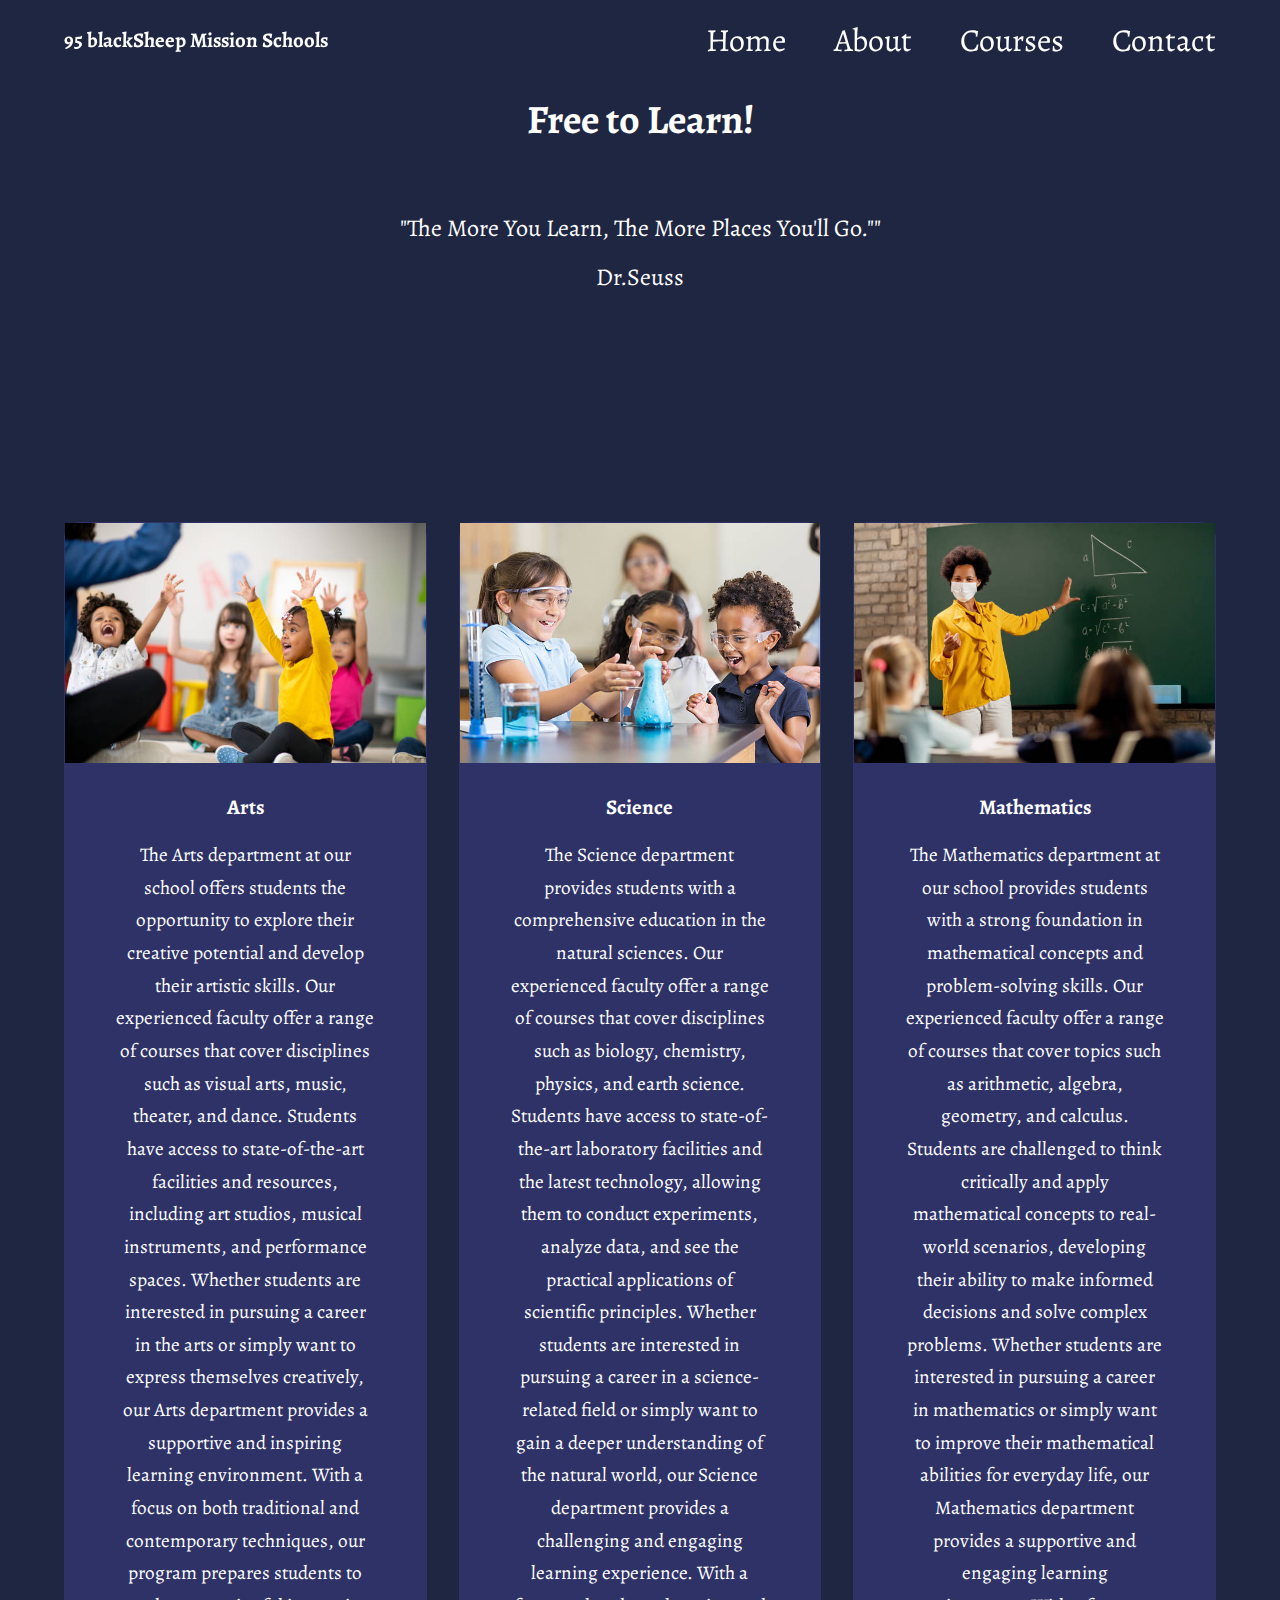
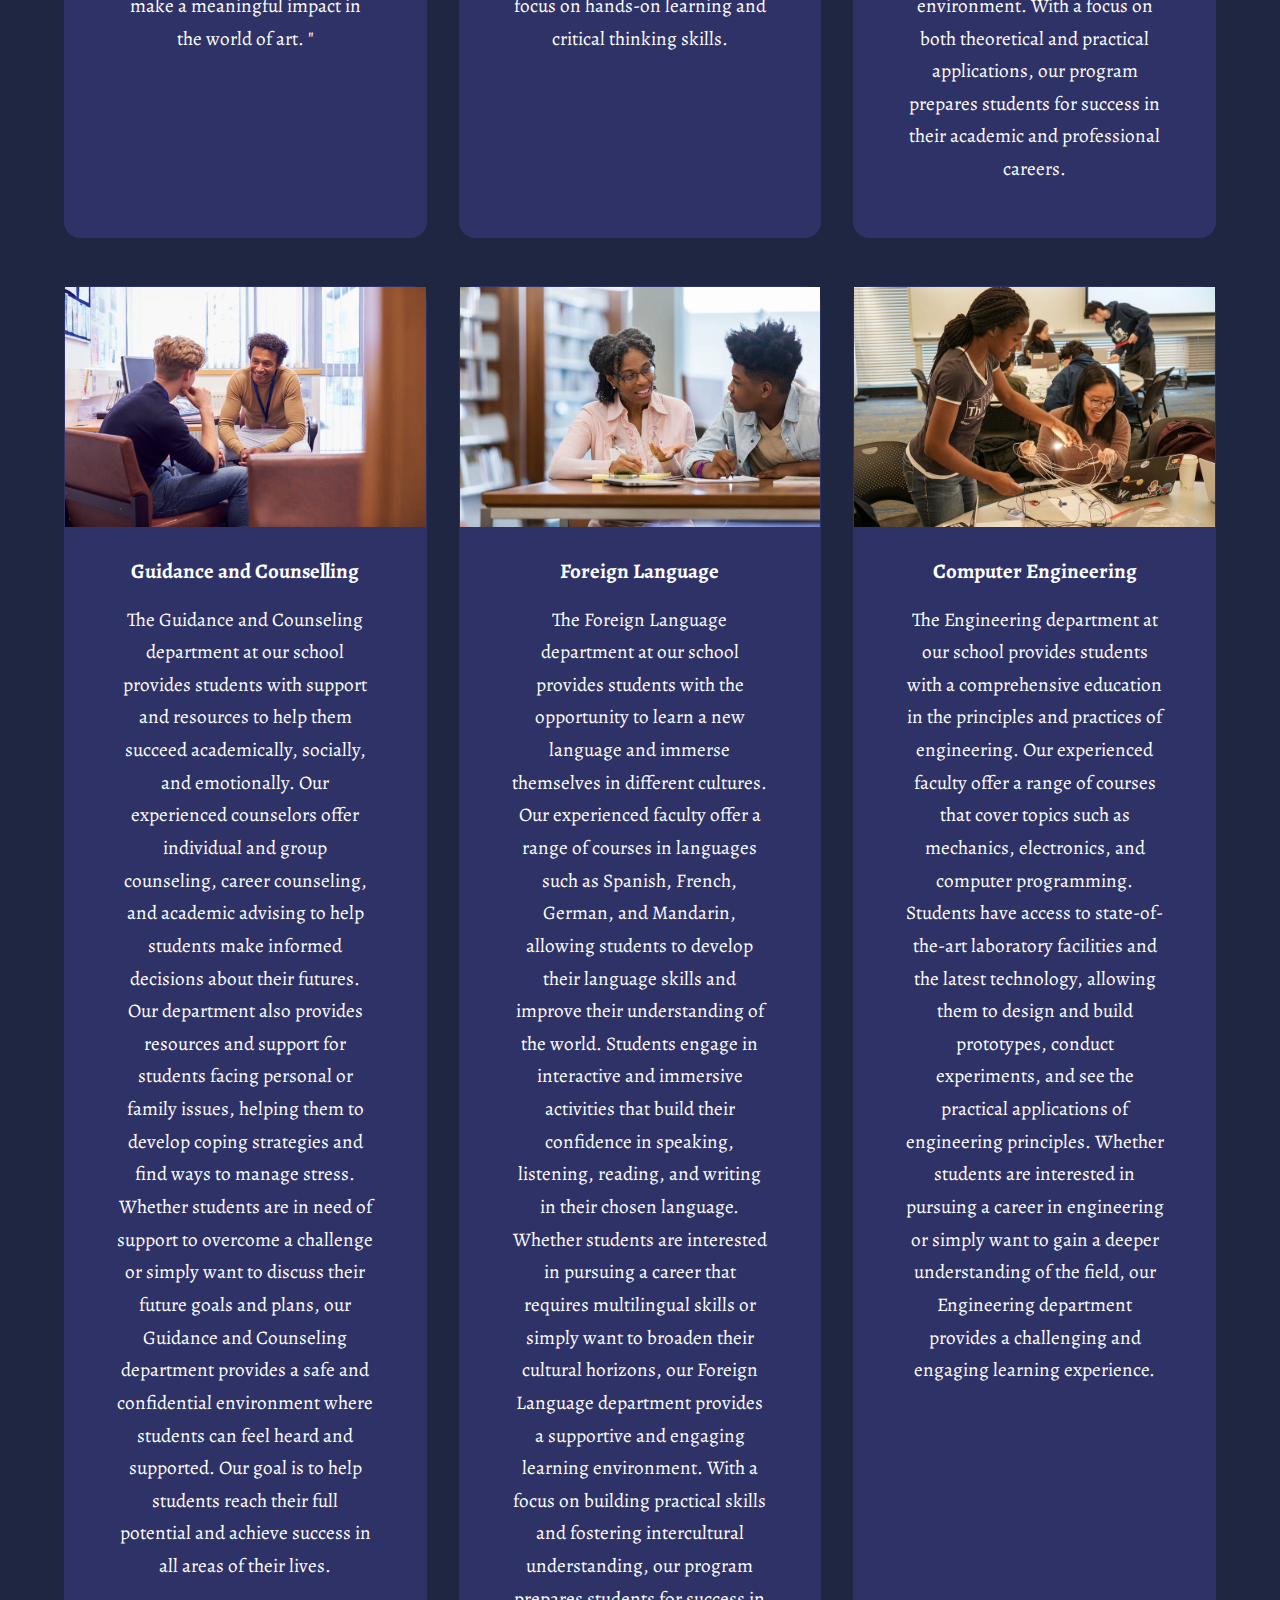
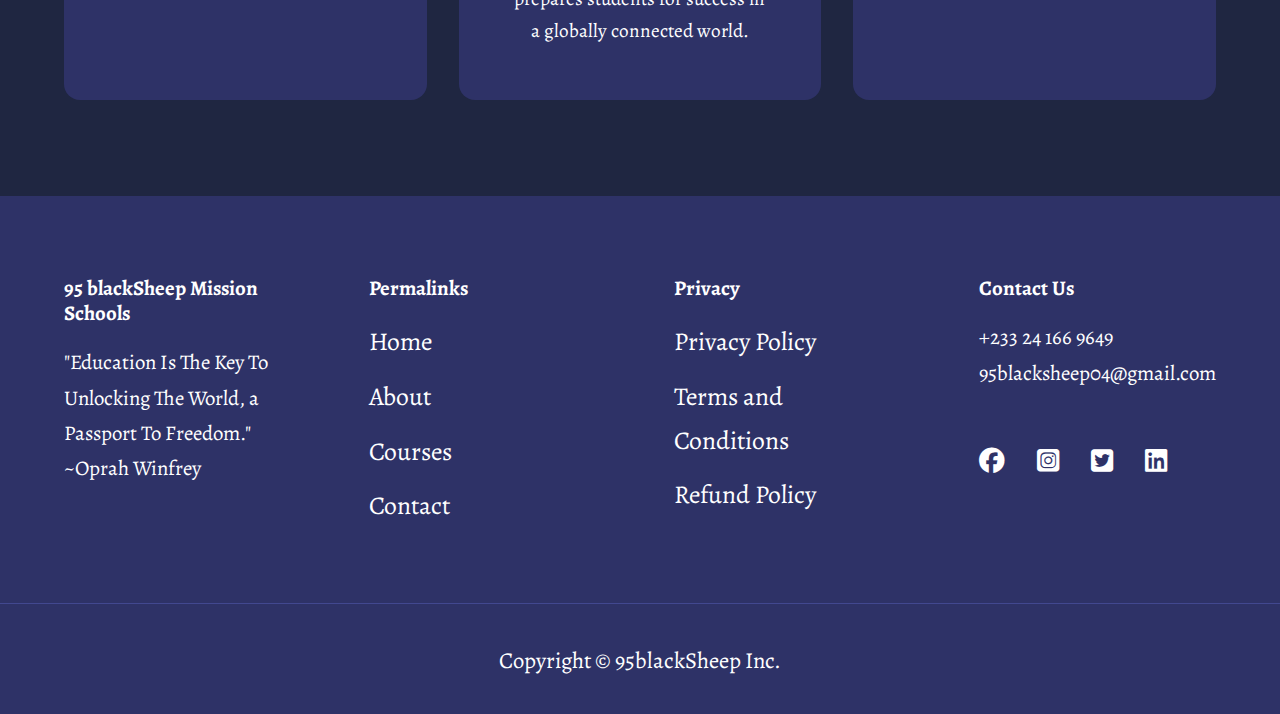
==== courses.html @ 3730497f "Add files via upload" ====
<!DOCTYPE html>
<html lang="en">

    <head>
        <meta charset="UTF-8">
        <meta http-equiv="X-UA-Compatible" content="IE=edge">
        <meta name="viewport" content="width=device width", initial scale="1.0">

        <title>BlackSheep Mission Schools</title>

        <!--Link Pane-->

        <!-- Cdn from Fontawesome.com --> 
        <link rel="stylesheet" href="https://cdnjs.cloudflare.com/ajax/libs/font-awesome/6.2.1/css/all.min.css">
    
        <!--GOOGLE FONTS-->
        <link rel="preconnect" href="https://fonts.googleapis.com">
        <link rel="preconnect" href="https://fonts.gstatic.com" crossorigin>
        <link href="https://fonts.googleapis.com/css2?family=Alegreya:ital,wght@0,400;0,500;0,600;0,700;0,900;1,400;1,500;1,600;1,700;1,900&display=swap" rel="stylesheet">
        
        <!--Css Link-->
        <link rel="stylesheet" href="./css/styles.css">
        <link rel="stylesheet" href="./css/courses.css">

        <style>
            .programs {
                margin-top: 1rem;
            }
        </style>

    </head>

        <!--Navigation Bar Pane-->
        <nav>
            <div class="container nav_container">
                <a href="index.html"><h4>95 blackSheep Mission Schools</h4></a>
                <ul class="nav_menu">
                    <li><a href="index.html">Home</a></li>
                    <li><a href="about.html">About</a></li>
                    <li><a href="courses.html">Courses</a></li>
                    <li><a href="contact.html">Contact</a></li>
                </ul>

                <!--Icons from fontawesome.com for mobile and tablet views-->
                <button id="open-menu-btn"><i class="fa-solid fa-ellipsis-vertical"></i></button>
                <button id="close-menu-btn"><i class="fa-sharp fa-solid fa-xmark"></i></i></button> 
            </div>
        </nav>


        <section class="title">
            <div class="container title_container">
                <h2>Free to Learn!</h2>
                <p>
                    "The More You Learn, The More Places You'll Go.""
                </p>
                <p>
                    Dr.Seuss
                </p>
            </div>
        </section>



                <!--Programs pane -->
                <section class="programs">
                    <div class="container programs_container">
        
        
        
                        <article class="program">
                            <div class="program_image">
                                <img src="./images/sh.JPG">
                            </div>  
                            <div class="program_info">
                                <h4>Arts</h4>
                            <p>
                                The Arts department at our school offers students the 
                                opportunity to explore their creative potential and 
                                develop their artistic skills. Our experienced faculty 
                                offer a range of courses that cover disciplines such as visual arts, 
                                music, theater, and dance. Students have access to state-of-the-art facilities 
                                and resources, including art studios, musical instruments, and performance spaces. 
                                Whether students are interested in pursuing a career in the arts or simply want to express 
                                themselves creatively, our Arts department provides a supportive and inspiring 
                                learning environment. With a focus on both traditional and contemporary techniques, 
                                our program prepares students to make a meaningful impact in the world of art.
                                "</p>
                            </div>
                        </article>
        
                        <article class="program">
                            <div class="program_image">
                                <img src="./images/sci.JPG">
                            </div>
                            <div class="program_info">
                                <h4>Science</h4>
                            <p>
                                The Science department provides students with 
                                a comprehensive education in the natural sciences. 
                                Our experienced faculty offer a range of courses that cover 
                                disciplines such as biology, chemistry, physics, and earth science. 
                                Students have access to state-of-the-art laboratory facilities and the 
                                latest technology, allowing them to conduct experiments, analyze data, 
                                and see the practical applications of scientific principles. 
                                Whether students are interested in pursuing a career in a science-related 
                                field or simply want to gain a deeper understanding of the natural world, 
                                our Science department provides a challenging and engaging learning experience. 
                                With a focus on hands-on learning and critical thinking skills.
                            </p>
                            </div>
                        </article>
        
                        <article class="program">
                            <div class="program_image">
                                <img src="./images/t2.JPG">
                            </div>
                            <div class="program_info">
                                <h4>Mathematics</h4>
                            <p>
                                The Mathematics department at our school provides students 
                                with a strong foundation in mathematical concepts and problem-solving 
                                skills. Our experienced faculty offer a range of courses that cover topics 
                                such as arithmetic, algebra, geometry, and calculus. Students are challenged 
                                to think critically and apply mathematical concepts to real-world scenarios, 
                                developing their ability to make informed decisions and solve complex problems. 
                                Whether students are interested in pursuing a career in mathematics or simply want to 
                                improve their mathematical abilities for everyday life, our Mathematics department provides 
                                a supportive and engaging learning environment. With a focus on both theoretical and practical 
                                applications, our program prepares students for success in their academic and professional 
                                careers.
                            </p>
                            </div>
                        </article> 
        
                        <article class="program">
                            <div class="program_image">
                                <img src="./images/ts6.JPG">
                            </div>
                            <div class="program_info">
                            <h4>Guidance and Counselling</h4>
                            <p>
                                The Guidance and Counseling department at our school 
                                provides students with support and resources to help them 
                                succeed academically, socially, and emotionally. Our experienced 
                                counselors offer individual and group counseling, career counseling, 
                                and academic advising to help students make informed decisions about their 
                                futures. Our department also provides resources and support for students facing 
                                personal or family issues, helping them to develop coping strategies and find ways 
                                to manage stress. Whether students are in need of support to overcome a challenge or 
                                simply want to discuss their future goals and plans, our Guidance and Counseling department 
                                provides a safe and confidential environment where students can feel heard and supported. 
                                Our goal is to help students reach their full potential and achieve success in all areas of 
                                their lives.
                            </p>
                            </div>
                        </article>
                        
                        <article class="program">
                            <div class="program_image">
                                <img src="./images/ts4.JPG">
                            </div>
                            <div class="program_info">
                            <h4>Foreign Language</h4>
                            <p>
                                The Foreign Language department at our school provides students 
                                with the opportunity to learn a new language and immerse themselves 
                                in different cultures. Our experienced faculty offer a range of courses 
                                in languages such as Spanish, French, German, and Mandarin, allowing students 
                                to develop their language skills and improve their understanding of the world. 
                                Students engage in interactive and immersive activities that build their confidence in 
                                speaking, listening, reading, and writing in their chosen language. Whether students are 
                                interested in pursuing a career that requires multilingual skills or simply want to broaden 
                                their cultural horizons, our Foreign Language department provides a supportive and engaging 
                                learning environment. With a focus on building practical skills and fostering intercultural 
                                understanding, our program prepares students for success in a globally connected world.
                            </p>
                            </div>
                        </article>


                        <article class="program">
                            <div class="program_image">
                                <img src="./images/eng.JPG">
                            </div>
                            
                            <div class="program_info">
                                <h4>Computer Engineering</h4>
                            <p>
                                The Engineering department at our school provides 
                                students with a comprehensive education in the principles 
                                and practices of engineering. Our experienced faculty offer a 
                                range of courses that cover topics such as 
                                mechanics, electronics, and computer programming. 
                                Students have access to state-of-the-art laboratory 
                                facilities and the latest technology, allowing 
                                them to design and build prototypes, conduct experiments, 
                                and see the practical applications of 
                                engineering principles. Whether students are 
                                interested in pursuing a career in engineering or 
                                simply want to gain a deeper understanding of the field, 
                                our Engineering department provides a challenging and engaging 
                                learning experience.
                            </p>
                            </div>
                        </article>
                    </div> 
                </section>














        <!--Footer pane-->
        <footer>

            <div class="container footer_container">
                <div class="footer_1">
                    <a href="index.html" class="footer_logo"><h4>95 blackSheep Mission Schools</h4></a>
                    <p>
                        "Education Is The Key To Unlocking The World,
                        a Passport To Freedom."
                    </p>
                    <P>~Oprah Winfrey</P>
                </div>
                
                <div class="footer_2">
                    <h4>Permalinks</h4>
                    <ul class="permalinks">
                        <li><a href="index.html">Home</a></li>
                        <li><a href="about.html">About</a></li>
                        <li><a href="courses.html">Courses</a></li>
                        <li><a href="contact.html">Contact</a></li>
                    </ul>
                </div>
                
                <div class="footer_3">
                    <h4>Privacy</h4>
                    <ul class="privacy">
                        <li><a href="#">Privacy Policy</a></li>
                        <li><a href="#">Terms and Conditions</a></li>
                        <li><a href="#">Refund Policy</a></li>
                    </ul>
                </div>

                <div class="footer_4">
                    <h4>Contact Us</h4>
                <div>
                <p> +233 24 166 9649 </p>
                <p> 95blacksheep04@gmail.com </p>
                </div>

                <!--icons from fontawesome.com for footer-->
                <ul class="footer_socials">
                    <li>
                        <a href="#"><i class="fa-brands fa-facebook"></i></a>
                    </li>
                    <li>
                        <a href="#"><i class="fa-brands fa-square-instagram"></i></a>
                    </li>
                    <li>
                        <a href="#"><i class="fa-brands fa-square-twitter"></i></a>
                    </li>
                    <li>
                        <a href="#"><i class="fa-brands fa-linkedin"></i></a>
                    </li>
                </ul>

                </div>
            </div>

            <!--Footer copyright-->
            <div class="footer_copyright">
                <small>Copyright &copy 95blackSheep Inc.</small>
            </div>

        </footer> 

        <script src="./main.js"></script>

    </body>
</html>
---- css/styles.css ----
/*  changes to all codes on the page using select all ('*')*/
* {
    margin: 0;
    padding:0;
    border: 0;
    outline: 0;
    text-decoration: none;
    list-style: none;
    box-sizing: border-box;  
}

/*  variables for colors */

:root {
    --color-primary: #6c63ff;
    --color-success: #00bf8e;
    --color-warning: #f7c94b;
    --color-danger: #f75842;
    --color-danger-variant: rgba(247, 88, 66, 0.4);
    --color-white: #fff;
    --color-light: rgba(255, 255, 255, 0.7);
    --color-black: #000;
    --color-bg: #1f2641;
    --color-bg1: #2e3267;
    --color-bg2: #424890;


    /*  variables for page sizes for pcs, tablets,and phones */

    --container-width-lg: 90%;
    --container-width-md: 94%;
    --container-width-sm: 94%;

    /*  variables for transitions */

    --transition: all 0.8s ease;

}

body {
    font-family: 'Alegreya', serif;
    line-height: 1.7;
    color: var(--color-white);
    background: var(--color-bg);
}

.container {
    width: var(--container-width-lg);
    margin: 0 auto;
    font-size: 1.3rem;
}

section {
    padding: 6rem 0;
}

section h2 {
    text-align: center;
    margin-bottom: 4rem;

}

/* line height for all font sizes */
h1,
h2,
h3,
h4,
h5 {
    line-height: 1.2;
}

/* various font sizes */
h1 {
    font-size: 3rem;
}
h2 {
    font-size: 2.5rem;
}
h3 {
    font-size: 1.8rem;
}
h4 {
    font-size: 1.3rem;
}


/* text  */

a {
    color: var(--color-white);
    font-size: 1.6rem;
}

img {
    width: 100%;
    display: block;
    object-fit: cover;
}

.btn {
    display: inline-block;
    background: var(--color-white);
    color: var(--color-black);
    padding: 1rem 2rem;
    border: 1px solid transparent;
    font-weight: 500;
    transition: var(--transition);
}

.btn:hover {
    background: transparent;
    color: var(--color-white);
    border-color: var(--color-white);
}

.btn-primary {
    background: var(--color-danger);
    color: var(--color-white);
}

/* Nave Bar */

nav {
    background: transparent;
    width: 100vw;
    height: 5rem;
    position: fixed;
    top: 0;
    z-index: 11;
}

/* change navbar scroll-type with js */
.window-scroll {
    background: var(--color-bg1);
    box-shadow: 0 1rem 2rem rgba(0, 0, 0, 0.2);
}

.nav_container {
    height: 100%;
    display: flex;
    justify-content: space-between;
    align-items: center;
}


/* remove open and close button from pc view mode */
nav button{
    display: none;
}

/* nav bar contents */
.nav_menu {
    display: flex;
    align-items: center;
    gap: 3rem;

}

/* nav bar texts */
.nav_menu a {
    font-size: 2rem;
    transition: var(--transition);
}

.nav_menu a:hover {
    color: var(--color-bg);
}

/* header */

header {
    position: relative;
    top: 5rem;
    overflow: hidden;
    height: 90vh;
    margin-bottom: 5rem;
}
.header_container {
    display: grid;
    grid-template-columns: 40% 60%;
    align-items: center;
    gap: 1.5rem;
    height: 100%;

}
/* left header texts edits */
.header_left p {
    margin: 1rem 0 2.4rem;
}



/* Departments */
.departments {
    background: var(--color-bg1);

}
.departments h1 {
    line-height: 1;
    margin-bottom: 3rem;
}

.departments_container {
    display: grid;
    grid-template-columns: 30% 70%;
    /* gap: 3rem; */
}
.departments_left {
    margin-right: 2rem;
}
.departments_left p {
    margin: 1rem 0 3rem;
}

.departments_right {
    display: grid;
    grid-template-columns: repeat(3, 1fr);
    gap: 1.2rem;
}

/* various depts on the right */
.department {
    background: var(--color-bg2);
    padding: 2rem;
    border-radius: 2rem;
    transform: var(--transition);
    
}
.department:hover {
    box-shadow: 0 3rem 3rem rgba(0, 0, 0, 0.2);
    z-index: 1;
}

/* category right small icons color edit */
.department:nth-child(2) .department_icon {
    background: var(--color-danger);
}

.department:nth-child(3) .department_icon {
    background: var(--color-warning);
}

.department:nth-child(4) .department_icon {
    background: var(--color-success);
}

.department:nth-child(5) .department_icon {
    background: var(--color-warning);
}

.department:nth-child(6) .department_icon {
    background: var(--color-black);
}

.department:nth-child(7) .department_icon {
    background: var(--color-danger);
}

.department:nth-child(8) .department_icon {
    background: var(--color-warning);
}

.department_icon {
    background: var(--color-primary);
    padding: 0.7rem;
    border-radius: 0.9rem;
}
.department h5 {
    margin: 2rem 0 1rem;
}
.department p {
    font-size: 1.4rem;
}




/* Programs Pane*/
.title_container {
    margin-bottom: 0.1;
    
}
.title {
    align-items: center;
  
}
.title p {
    font-size: 1.5rem;
    text-align: center;
    margin-top: 0.5rem;
}
.programs {
    margin-top: -1rem;

}

.programs_container {
    display: grid;
    grid-template-columns: repeat(3, 1fr);
    gap: 2rem;

}

/* individual program boxes */
.program {
    background: var(--color-bg1);
    text-align: center;
    border: 1px solid transparent;
    transition: var(--transition);
    border-radius: 1rem;
}

.program:hover {
    background: transparent;
    border-color: var(--color-primary);
}

.program_info {
    padding: 2rem;
}
.program_info p {
    margin: 1.2rem;
    font-size: 1.2rem;
}

.proLrnMore_container {
 
    margin-top: -9rem;
    margin-bottom: 0.1rem;
    margin-right: -33%;
}


/*faqs*/

.faqs {
    background: var(--color-bg1);
    box-shadow: inset 0 0 3rem rgba(0, 0, 0, 0.5);
}
.faqs_container {
    display: grid;
    grid-template-columns: 1fr 1fr;
    gap: 1rem;
}

.faq {
    padding: 2rem;
    display: flex;
    align-items: center;
    gap: 1.4rem;
    height: fit-content;
    background: var(--color-primary);
    cursor: pointer;
    border-radius: 1rem;
}
.faq h4 {
    font-size: 1.5rem;
    line-height: 2.2;
}

.faq_icon {
    align-self: flex-start;
    font-size: 1.5rem;
}
.faq p {
    margin: 0.8rem;
    display: none;
}

.faq.open p {
    display: block;
}



 /* testimonials */
.testimonials_container {
    overflow-x: hidden;
    position: relative;
    margin-bottom: 5rem;
 
    

}
.testimonial {
    padding-top: 2rem;
    font-size: 1.3rem;

}

.avatar {
    width: 10rem;
    border-radius: 35%;
    overflow: hidden;
    margin: 0 auto 1rem;
    border: 0.5rem solid var(--color-bg1);
}
.testimonial_info {
    text-align: center;
}

.testimonial_body {
    background: var(--color-primary);
    padding: 2rem;
    margin-top: 3rem;
    position: relative;
}

.testimonial_body::before {
    content: "";
    display: block;
    background: linear-gradient(135deg,transparent, 
        var(--color-primary), 
    var(--color-primary));
    width: 3rem;
    height: 3rem;
    position: absolute;
    left: 47%;
    top: -1.5rem;
    transform: rotate(45deg);
    
}



footer {
    background: var(--color-bg1);
    padding-top: 5rem;
    font-size: 1.5rem;
}

.footer_container {
    display: grid;
    grid-template-columns: repeat(4, 4fr);
    gap: 5rem;
}

.footer_container > div h4 {
    margin-bottom: 1.2rem;
}

.footer_1 p {
    margin: 1rem o 2rem;
}
footer ul li {
    margin-bottom: 0.7rem;
}

footer ul li a:hover{
    text-decoration: underline;
}

.footer_socials {
    display: flex;
    gap: 2rem;
    font-size: 2.5rem;
    margin-top: 2rem;
}

.footer_copyright {
    text-align: center;
    margin-top: 4rem;
    padding: 2rem 0;
    border-top: 1px solid var(--color-bg2);
    font-size: 1.7rem;
}








/* tablet */
@media screen and (max-width: 1024px) {
    .container {
        width: var(--container-width-md);
        margin: auto;
    }
    h1{
        font-size: 2rem;
    }
    h2 {
        font-size: 2.5rem;
    }
    h3 {
        font-size: 1.5rem;
    }
    h4{
        font-size: 2rem;
    }
    
    /* nave bar */
    nav button {
        display: inline-block;
        background: transparent;
        font-size: 4rem;
        color: var(--color-white);
        cursor: pointer;
        
    }
    
    nav button#close-menu-btn {
        display: none;
    }
    .nav_menu {
        position: fixed;
        top: 5rem;
        right: 5%;
        height: fit-content;
        width: 17rem;
        flex-direction: column;
        gap: 0;
        display: none;

    }
    .nav_menu li {
        width: 100%;
        height: 5.8; 
    }

    .nav_menu li a {
        background: var(--color-primary);
        box-shadow: -4rem 6rem 10rem rgba(0, 0, 0, 0.6);
        width: 100%;
        height: 100%;
        display: grid;
        place-items: center;

    }
    .nav_menu li a:hover {
        background: var(--color-bg2);
        color: var(--color-white);
        
    }

    /* header */
    
    header {
        height: 70vh;
        margin-bottom: 0.3rem;
        grid-template-columns: 1fr;
        
    }
    .header_container {
        grid-template-columns: 1fr;
        text-align: center;
        margin-top: -1rem;
 
    }

    .header_left {
        margin-bottom: -8rem;
        }

    .header_right {
        margin-top: -1rem;
    }
    
    /* departments */
    .departments {
        height: auto;
    }
    .departments_container {
        grid-template-columns: 1fr;
        gap: 3rem;
    }

   
    .departments_right {
        grid-template-columns: repeat(2, 1fr);
    }


    /* our programs */
    .programs {
        margin-top: 0;
        font-size: 3rem;
    }

    .programs_container {
        grid-template-columns: 1fr;
        
    }
    

    /* faq */ 
    .faqs_container {
        grid-template-columns: 1fr;
    }
    .faq {
        padding: 1.5rem;
    }

    /*footer*/
    .footer_container {
        grid-template-columns: 1fr;
        text-align: center;
        gap: 2rem;
    }

    .footer_1 {
        
        margin-left: 0rem;
        text-align: left;
        margin-bottom: 4rem;
    }

    .footer_socials {
        justify-content: center;
        
    }
}
---- css/courses.css ----
.program{
    margin-top: 1rem;
}
.programs {
    margin-top: -10rem;
}
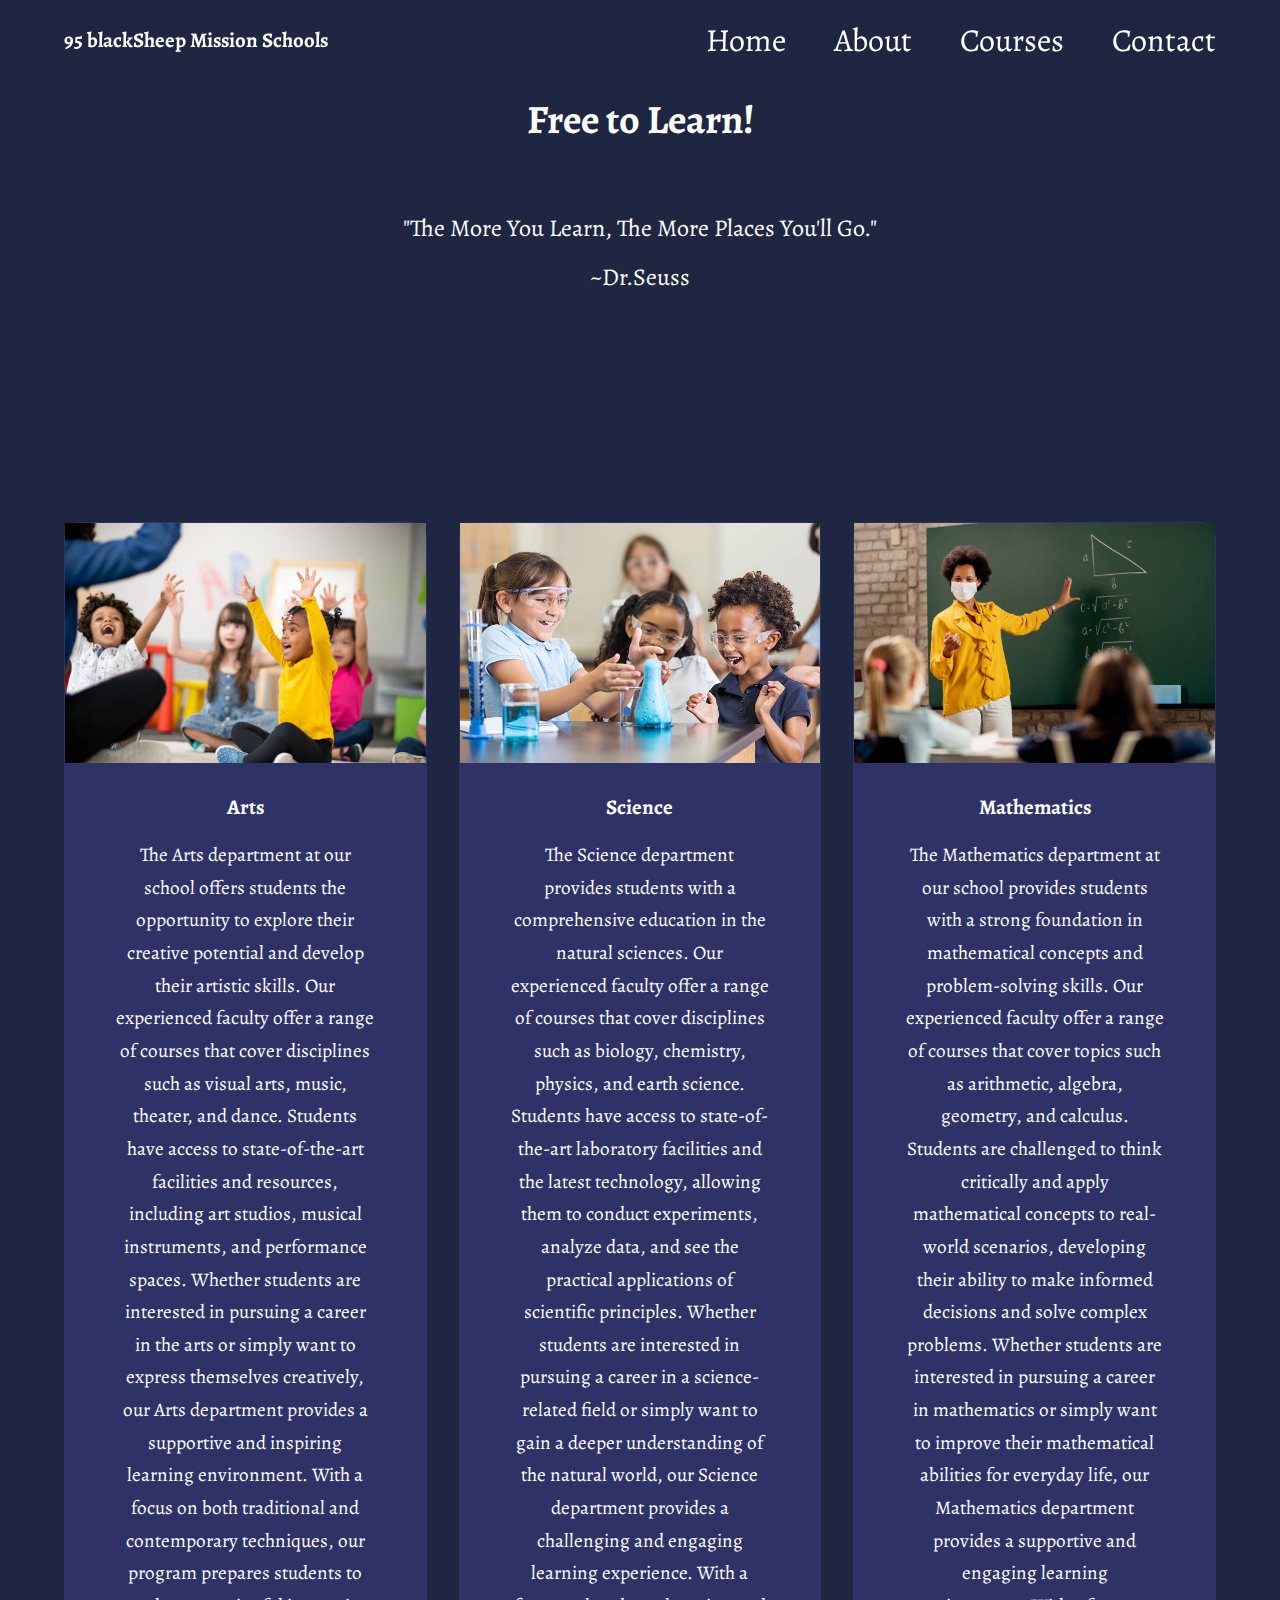
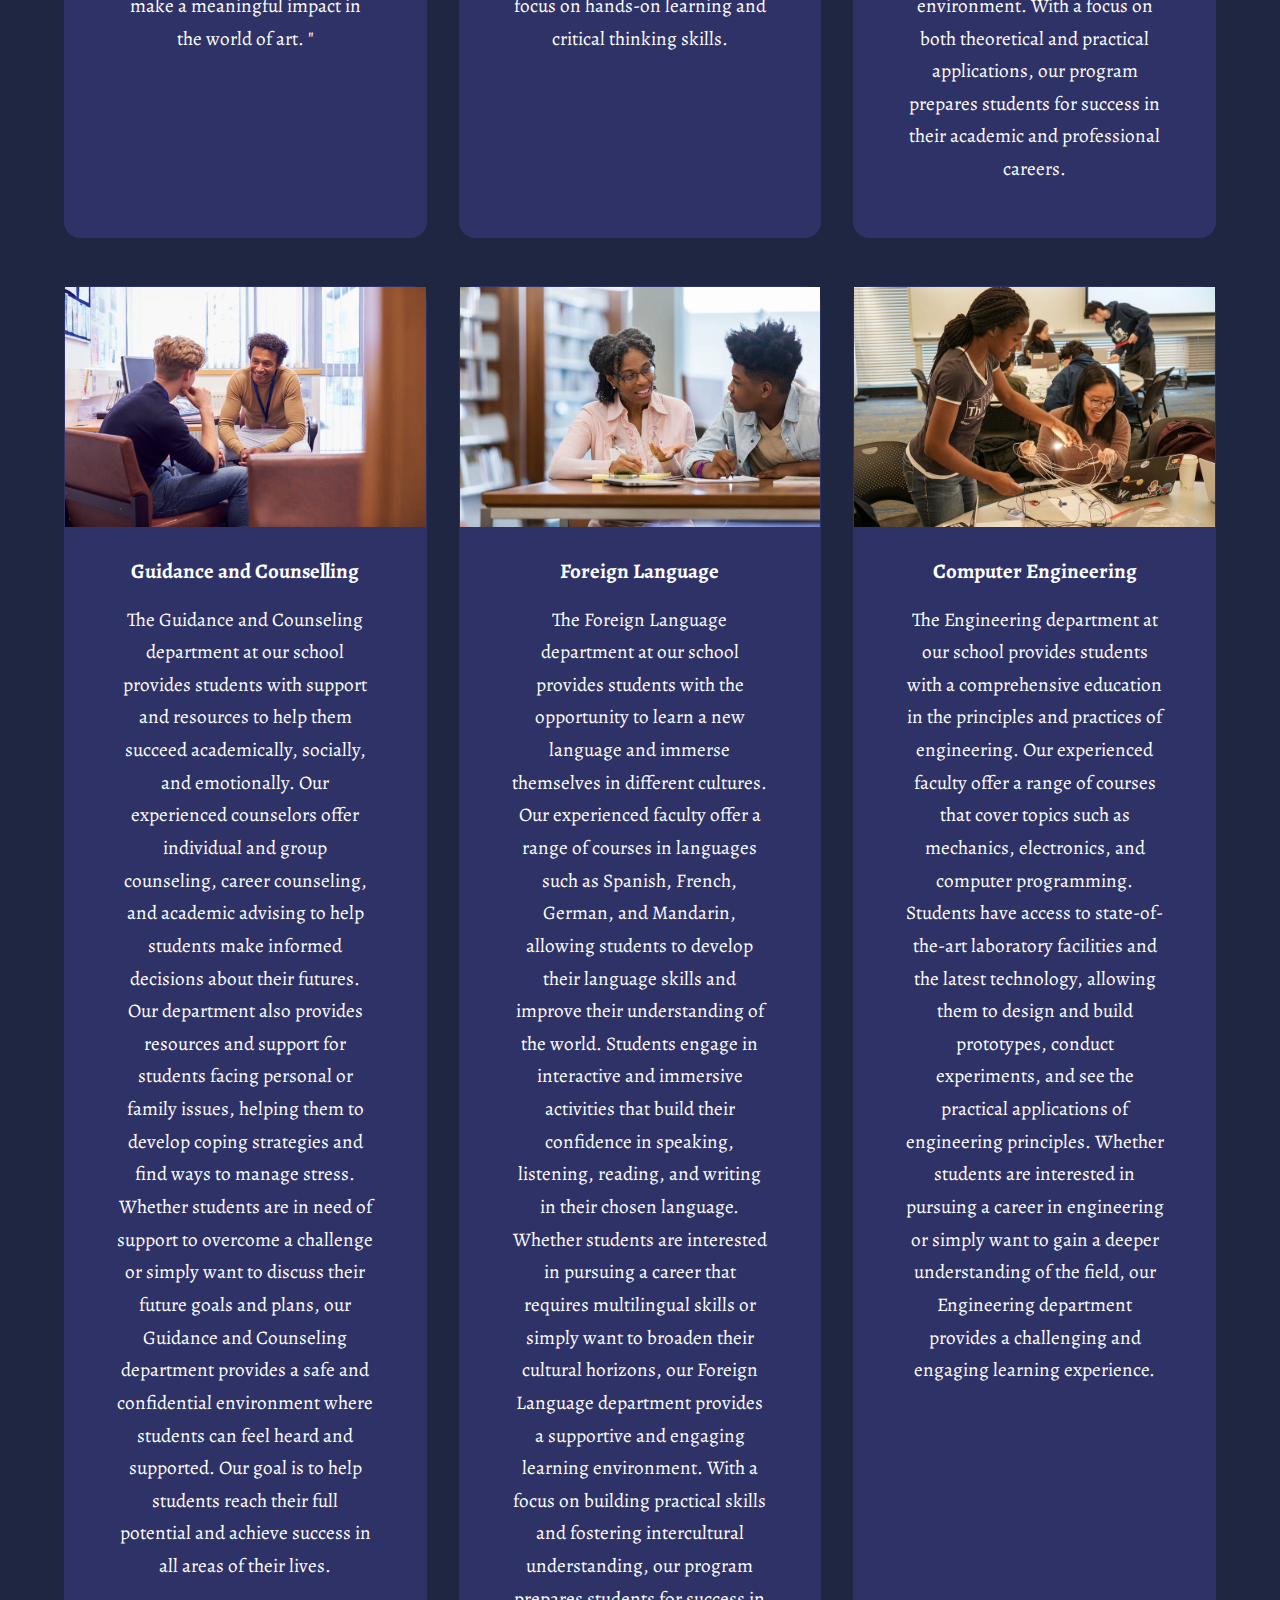
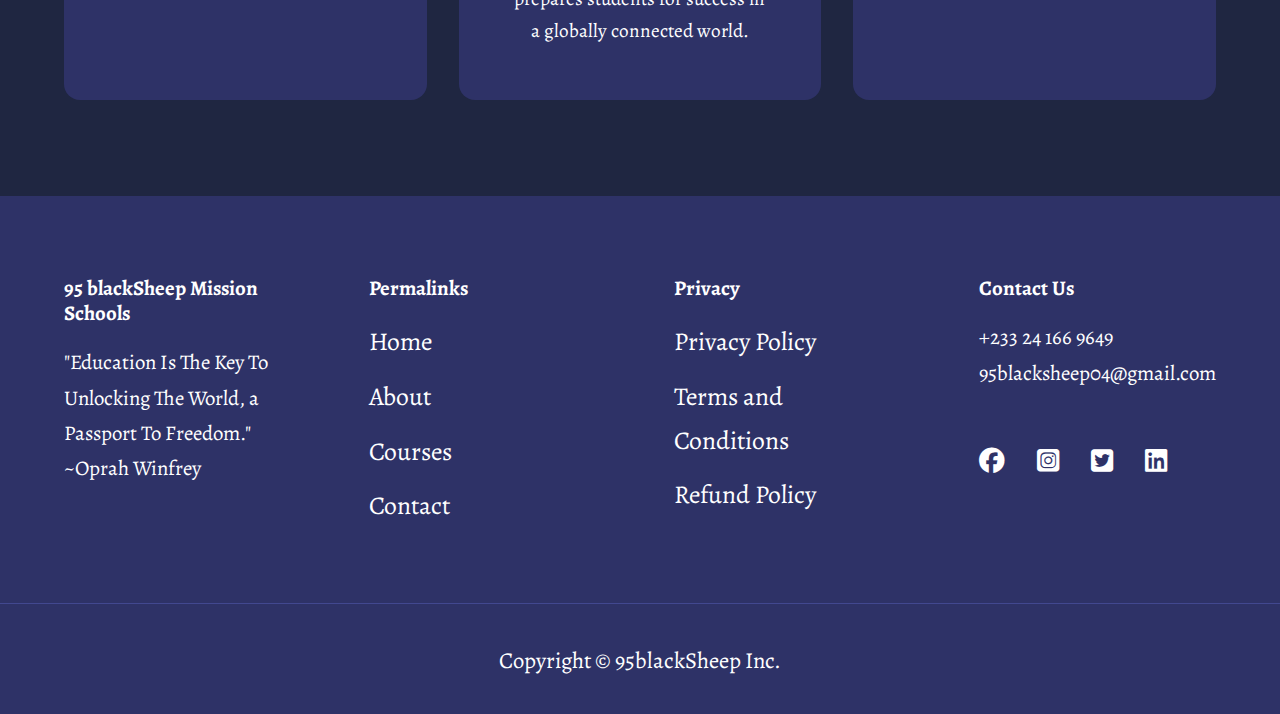
==== commit 402a2da8: "Update courses.html" ====
--- a/courses.html
+++ b/courses.html
@@ -9,7 +9,6 @@
         <title>BlackSheep Mission Schools</title>
 
         <!--Link Pane-->
-
         <!-- Cdn from Fontawesome.com --> 
         <link rel="stylesheet" href="https://cdnjs.cloudflare.com/ajax/libs/font-awesome/6.2.1/css/all.min.css">
     
@@ -22,12 +21,19 @@
         <link rel="stylesheet" href="./css/styles.css">
         <link rel="stylesheet" href="./css/courses.css">
 
+        
+        
+        
+        
         <style>
             .programs {
                 margin-top: 1rem;
             }
         </style>
 
+        
+        
+        
     </head>
 
         <!--Navigation Bar Pane-->
@@ -44,34 +50,41 @@
                 <!--Icons from fontawesome.com for mobile and tablet views-->
                 <button id="open-menu-btn"><i class="fa-solid fa-ellipsis-vertical"></i></button>
                 <button id="close-menu-btn"><i class="fa-sharp fa-solid fa-xmark"></i></i></button> 
+            
             </div>
         </nav>
 
 
+
+
+
         <section class="title">
             <div class="container title_container">
+                
                 <h2>Free to Learn!</h2>
                 <p>
-                    "The More You Learn, The More Places You'll Go.""
+                    "The More You Learn, The More Places You'll Go."
                 </p>
                 <p>
-                    Dr.Seuss
+                    ~Dr.Seuss
                 </p>
             </div>
         </section>
 
 
 
+
+
                 <!--Programs pane -->
                 <section class="programs">
                     <div class="container programs_container">
-        
-        
-        
+       
+                        
                         <article class="program">
                             <div class="program_image">
                                 <img src="./images/sh.JPG">
                             </div>  
+                            
                             <div class="program_info">
                                 <h4>Arts</h4>
                             <p>
@@ -87,12 +100,14 @@
                                 our program prepares students to make a meaningful impact in the world of art.
                                 "</p>
                             </div>
-                        </article>
-        
+                            
+                            
+                        </article>
                         <article class="program">
                             <div class="program_image">
                                 <img src="./images/sci.JPG">
                             </div>
+                            
                             <div class="program_info">
                                 <h4>Science</h4>
                             <p>
@@ -111,10 +126,12 @@
                             </div>
                         </article>
         
+                        
                         <article class="program">
                             <div class="program_image">
                                 <img src="./images/t2.JPG">
                             </div>
+                            
                             <div class="program_info">
                                 <h4>Mathematics</h4>
                             <p>
@@ -132,11 +149,13 @@
                             </p>
                             </div>
                         </article> 
+                        
         
                         <article class="program">
                             <div class="program_image">
                                 <img src="./images/ts6.JPG">
                             </div>
+                            
                             <div class="program_info">
                             <h4>Guidance and Counselling</h4>
                             <p>
@@ -156,10 +175,12 @@
                             </div>
                         </article>
                         
+                        
                         <article class="program">
                             <div class="program_image">
                                 <img src="./images/ts4.JPG">
                             </div>
+                            
                             <div class="program_info">
                             <h4>Foreign Language</h4>
                             <p>
@@ -204,15 +225,9 @@
                             </p>
                             </div>
                         </article>
+                        
                     </div> 
                 </section>
-
-
-
-
-
-
-
 
 
 
@@ -288,4 +303,4 @@
         <script src="./main.js"></script>
 
     </body>
-</html>+</html>
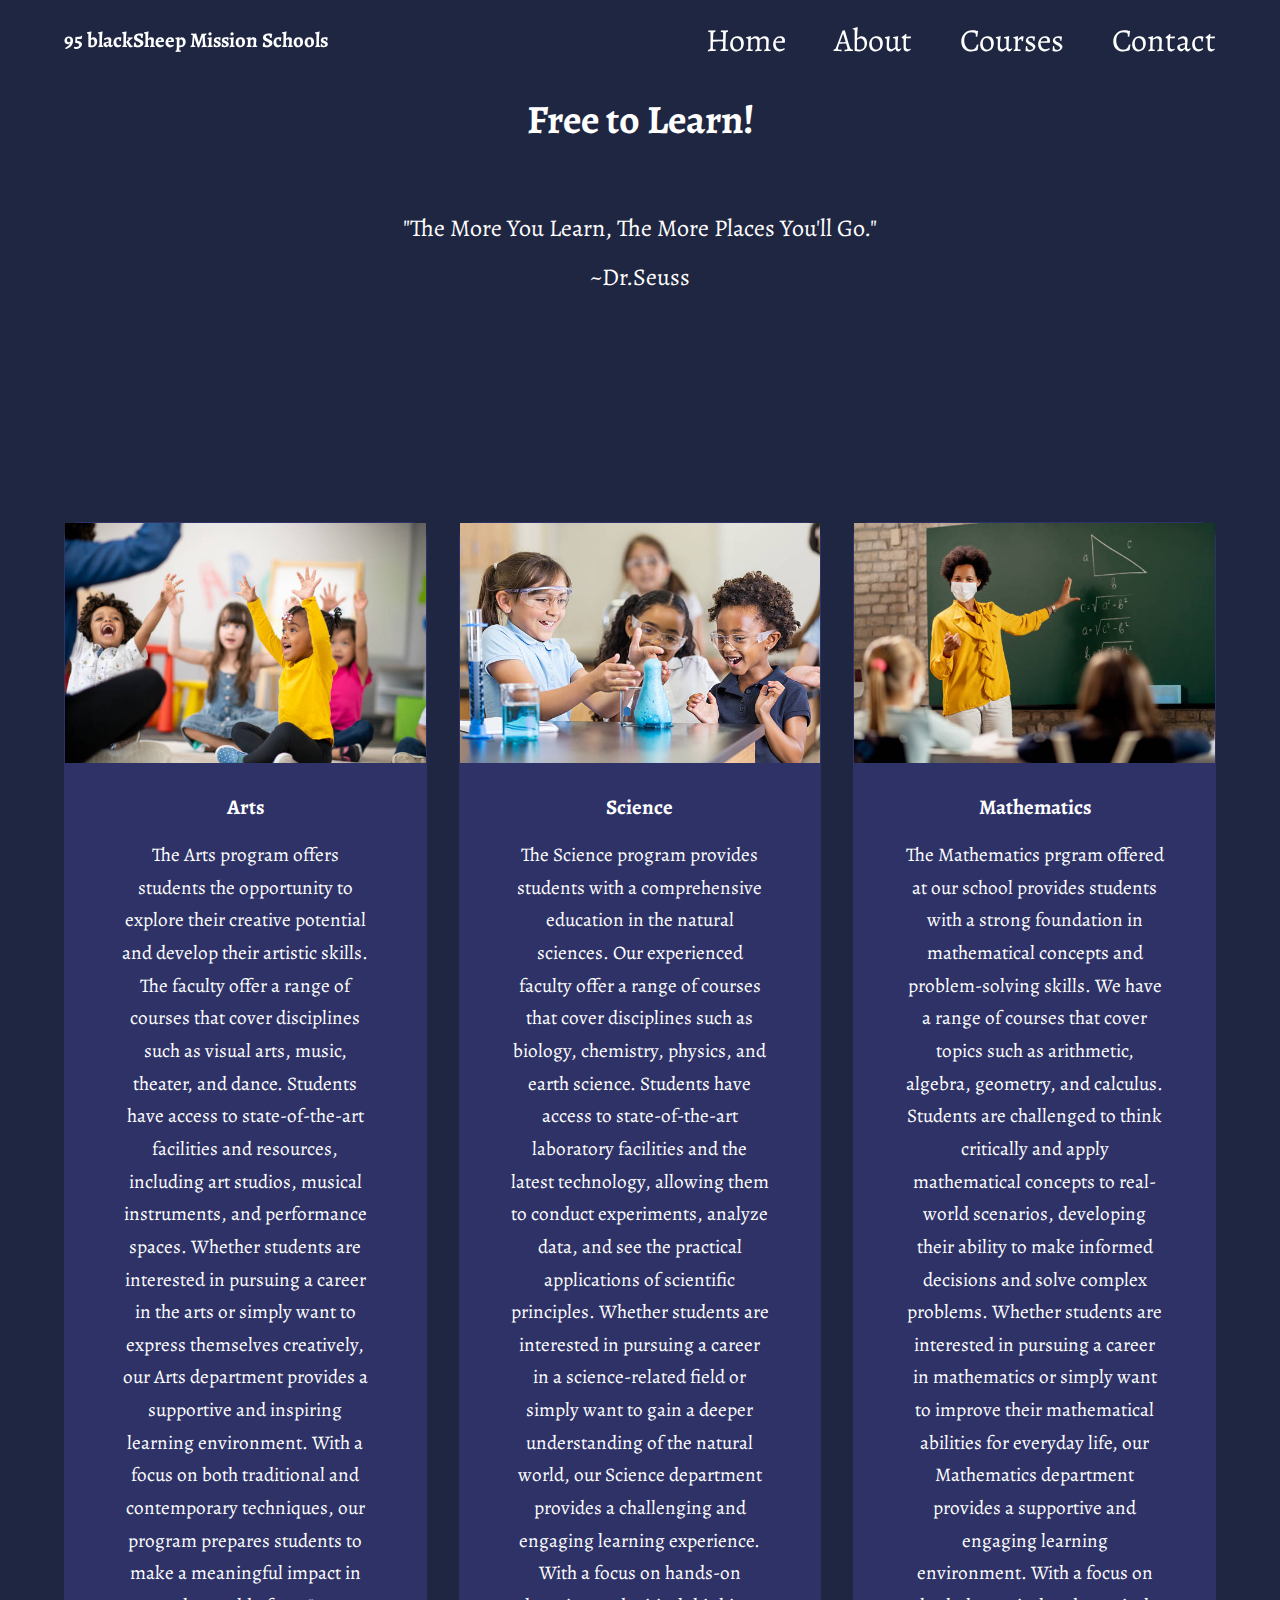
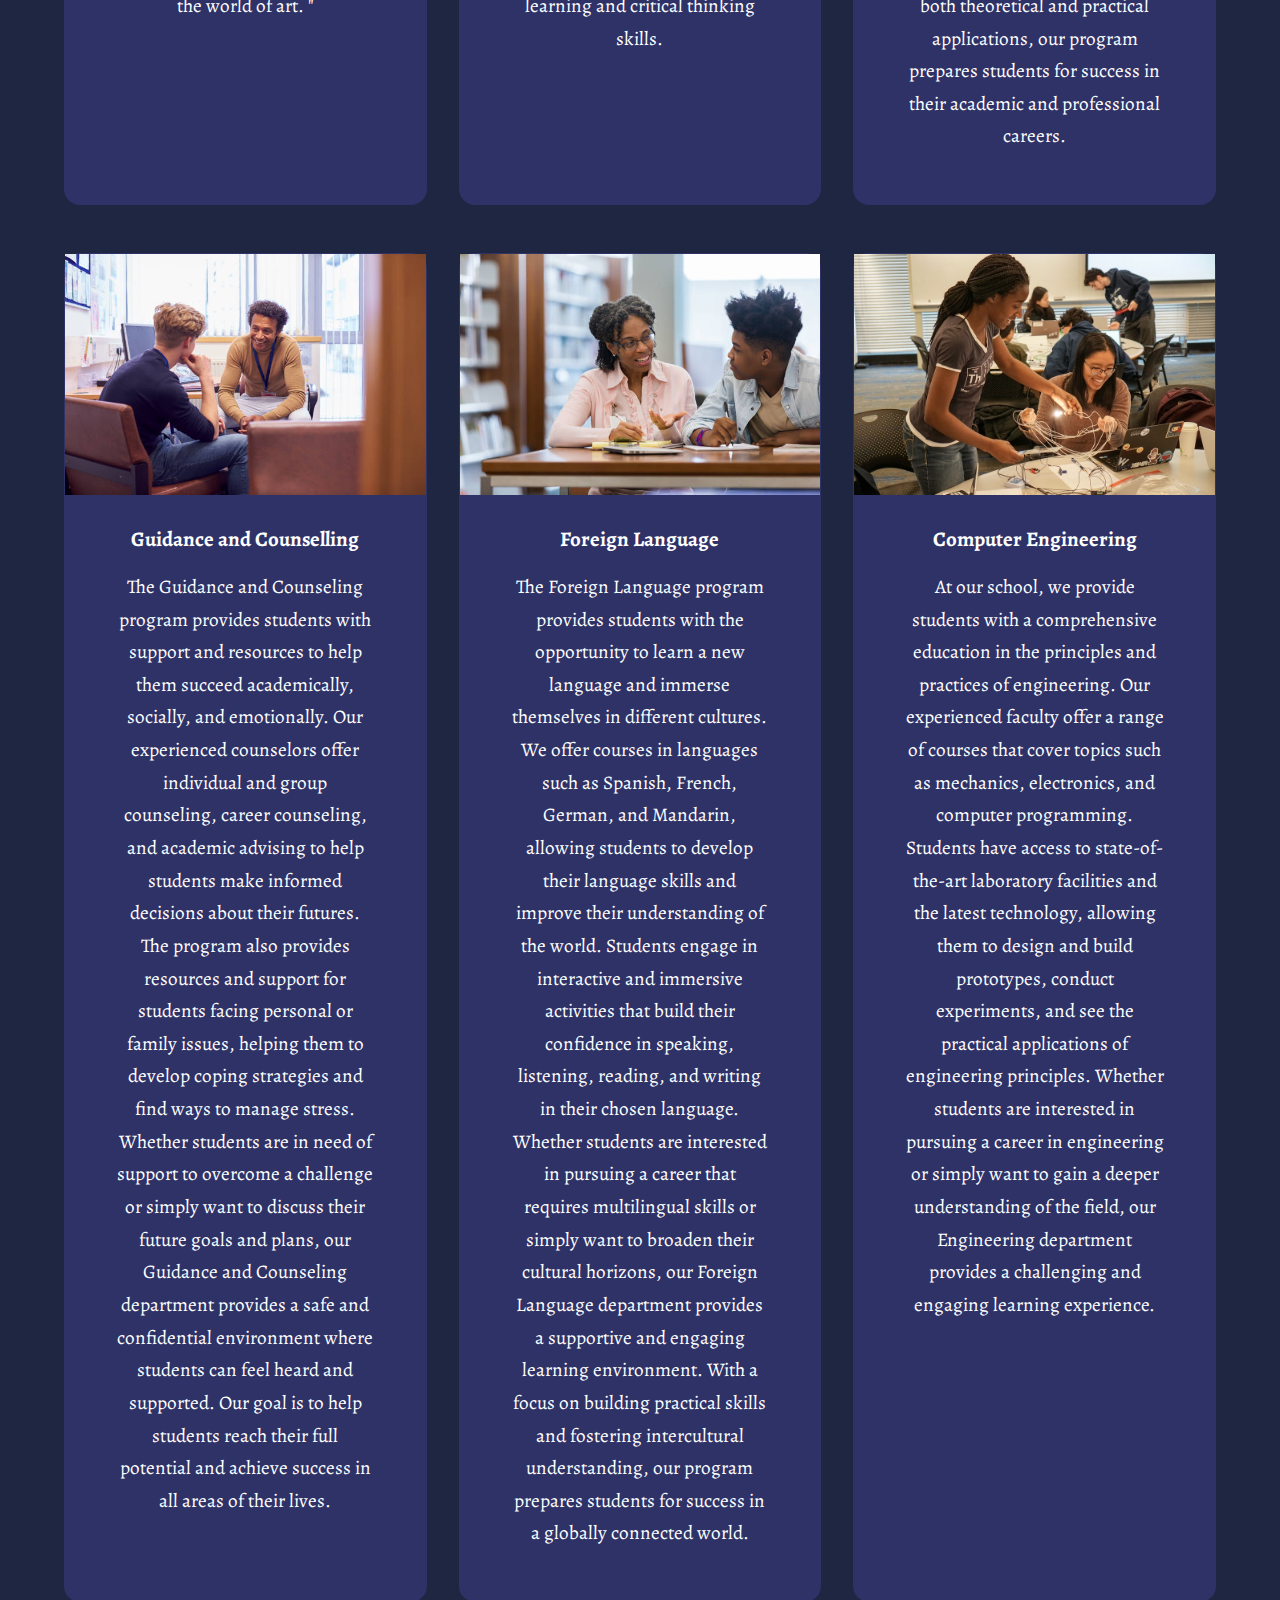
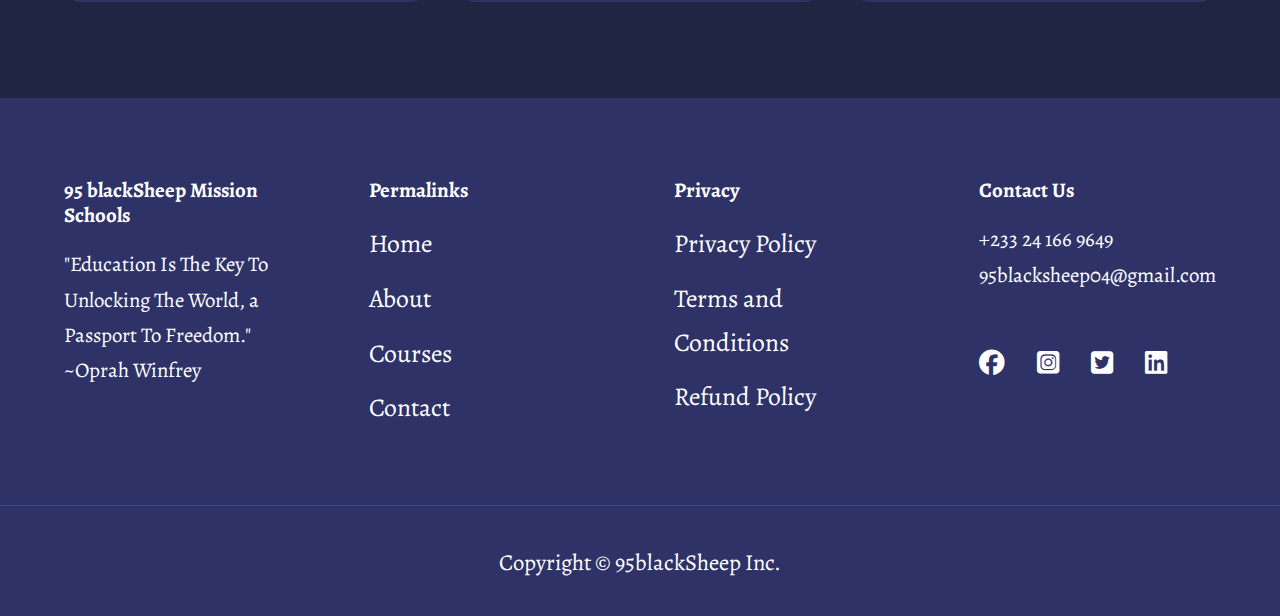
==== commit 7d32e653: "Update courses.html" ====
--- a/courses.html
+++ b/courses.html
@@ -88,9 +88,9 @@
                             <div class="program_info">
                                 <h4>Arts</h4>
                             <p>
-                                The Arts department at our school offers students the 
+                                The Arts program offers students the 
                                 opportunity to explore their creative potential and 
-                                develop their artistic skills. Our experienced faculty 
+                                develop their artistic skills. The faculty 
                                 offer a range of courses that cover disciplines such as visual arts, 
                                 music, theater, and dance. Students have access to state-of-the-art facilities 
                                 and resources, including art studios, musical instruments, and performance spaces. 
@@ -111,7 +111,7 @@
                             <div class="program_info">
                                 <h4>Science</h4>
                             <p>
-                                The Science department provides students with 
+                                The Science program provides students with 
                                 a comprehensive education in the natural sciences. 
                                 Our experienced faculty offer a range of courses that cover 
                                 disciplines such as biology, chemistry, physics, and earth science. 
@@ -135,9 +135,9 @@
                             <div class="program_info">
                                 <h4>Mathematics</h4>
                             <p>
-                                The Mathematics department at our school provides students 
+                                The Mathematics prgram offered at our school provides students 
                                 with a strong foundation in mathematical concepts and problem-solving 
-                                skills. Our experienced faculty offer a range of courses that cover topics 
+                                skills. We have a range of courses that cover topics 
                                 such as arithmetic, algebra, geometry, and calculus. Students are challenged 
                                 to think critically and apply mathematical concepts to real-world scenarios, 
                                 developing their ability to make informed decisions and solve complex problems. 
@@ -159,12 +159,12 @@
                             <div class="program_info">
                             <h4>Guidance and Counselling</h4>
                             <p>
-                                The Guidance and Counseling department at our school 
+                                The Guidance and Counseling program 
                                 provides students with support and resources to help them 
                                 succeed academically, socially, and emotionally. Our experienced 
                                 counselors offer individual and group counseling, career counseling, 
                                 and academic advising to help students make informed decisions about their 
-                                futures. Our department also provides resources and support for students facing 
+                                futures. The program also provides resources and support for students facing 
                                 personal or family issues, helping them to develop coping strategies and find ways 
                                 to manage stress. Whether students are in need of support to overcome a challenge or 
                                 simply want to discuss their future goals and plans, our Guidance and Counseling department 
@@ -184,9 +184,9 @@
                             <div class="program_info">
                             <h4>Foreign Language</h4>
                             <p>
-                                The Foreign Language department at our school provides students 
+                                The Foreign Language program provides students 
                                 with the opportunity to learn a new language and immerse themselves 
-                                in different cultures. Our experienced faculty offer a range of courses 
+                                in different cultures. We offer courses 
                                 in languages such as Spanish, French, German, and Mandarin, allowing students 
                                 to develop their language skills and improve their understanding of the world. 
                                 Students engage in interactive and immersive activities that build their confidence in 
@@ -208,7 +208,7 @@
                             <div class="program_info">
                                 <h4>Computer Engineering</h4>
                             <p>
-                                The Engineering department at our school provides 
+                                At our school, we provide 
                                 students with a comprehensive education in the principles 
                                 and practices of engineering. Our experienced faculty offer a 
                                 range of courses that cover topics such as 
